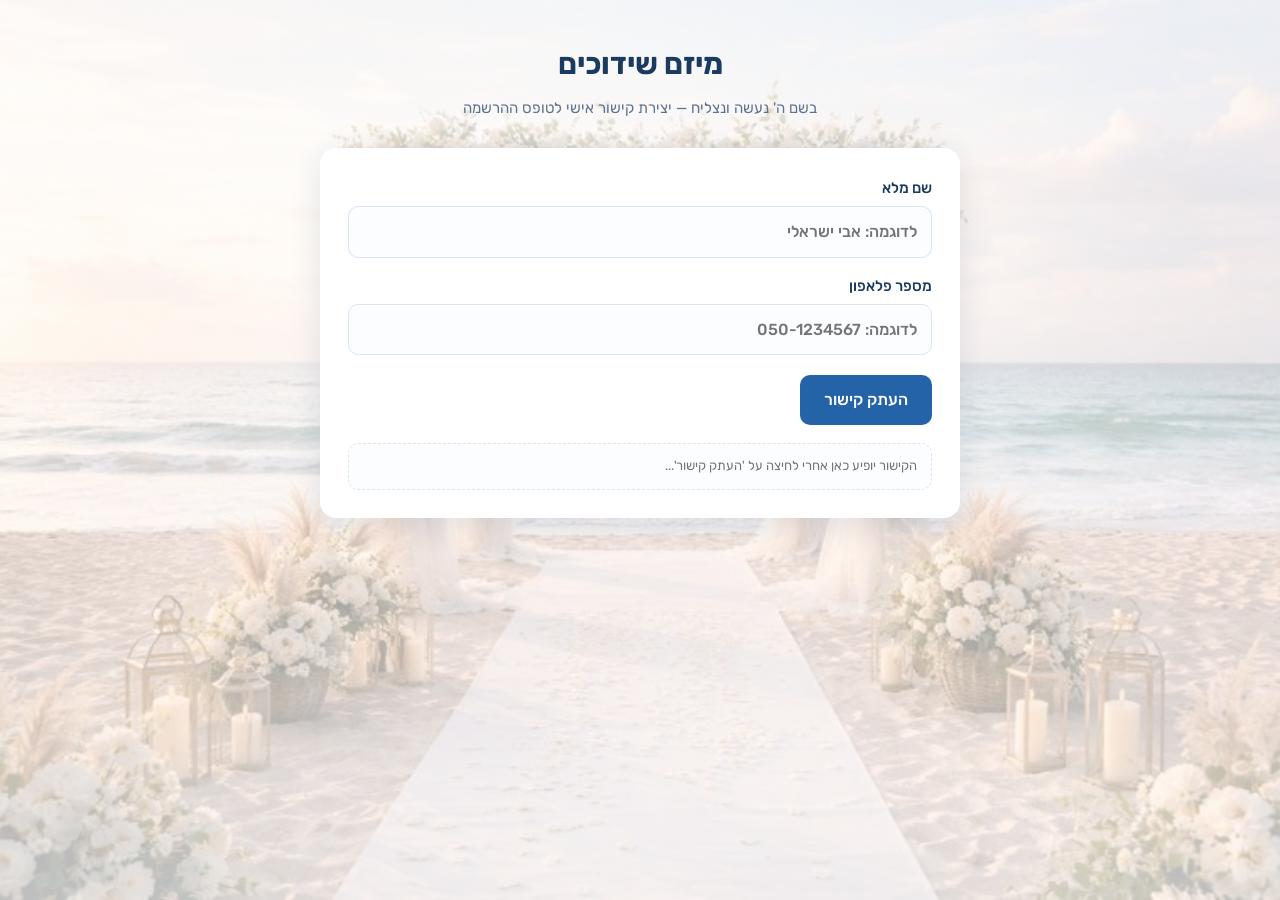
==== index.html @ c4064b29 "Publish datelink tools site" ====
<!doctype html>
<html lang="he" dir="rtl">
<head>
  <meta charset="utf-8">
  <meta name="viewport" content="width=device-width, initial-scale=1">
  <title>מיזם שידוכים — יצירת קישור אישי</title>
  <link rel="stylesheet" href="style.css">
</head>
<body>
  <div class="bg"></div>
  <div class="overlay"></div>

  <main class="wrap">
    <header class="brand">
      <h1>מיזם שידוכים</h1>
      <p class="sub">בשם ה' נעשה ונצליח — יצירת קישור אישי לטופס ההרשמה</p>
    </header>

    <section class="panel">
      <label class="field">שם מלא
        <input id="f-name" type="text" autocomplete="name" placeholder="לדוגמה: אבי ישראלי">
      </label>
      <div class="hint" id="hint-name">יש להזין שם מלא</div>

      <label class="field">מספר פלאפון
        <input id="f-phone" type="tel" autocomplete="tel" dir="rtl" placeholder="לדוגמה: 050-1234567">
      </label>
      <div class="hint" id="hint-phone">יש להזין מספר פלאפון תקין (לפחות 9 ספרות)</div>

      <div class="actions">
        <button id="b-copy" class="btn">העתק קישור</button>
      </div>

      <input id="f-link" class="linkout" readonly dir="ltr" placeholder="הקישור יופיע כאן אחרי לחיצה על 'העתק קישור'...">
    </section>
  </main>

  <div id="toast" class="toast" hidden></div>

  <script src="app.js"></script>
  <script>
    (function () {
      var T = window.Tools;
      var nameEl = document.getElementById('f-name');
      var phoneEl = document.getElementById('f-phone');
      var linkEl = document.getElementById('f-link');

      function validate() {
        var nameOk = nameEl.value.trim().length >= 2;
        var digits = (phoneEl.value || '').replace(/\D/g, '');
        var phoneOk = digits.length >= 9;
        document.getElementById('hint-name').classList.toggle('show', !nameOk && nameEl.value.trim() !== '');
        document.getElementById('hint-phone').classList.toggle('show', !phoneOk && phoneEl.value.trim() !== '');
        if (!nameOk) { document.getElementById('hint-name').classList.add('show'); nameEl.focus(); return null; }
        if (!phoneOk) { document.getElementById('hint-phone').classList.add('show'); phoneEl.focus(); return null; }
        return T.buildFormLink(nameEl.value, phoneEl.value);
      }

      document.getElementById('b-copy').addEventListener('click', function () {
        var url = validate();
        if (!url) return;
        linkEl.value = url;
        T.copyText(url).then(function (ok) {
          T.showToast(ok ? '✓ הקישור הועתק!' : 'הקישור מוכן — העתק אותו מהתיבה למטה', !ok);
        });
      });

      [nameEl, phoneEl].forEach(function (el) {
        el.addEventListener('input', function () {
          document.getElementById('hint-name').classList.remove('show');
          document.getElementById('hint-phone').classList.remove('show');
        });
      });

      // placeholder renders RTL while empty; URL value stays LTR
      function syncLinkDir() { linkEl.setAttribute('dir', linkEl.value ? 'ltr' : 'rtl'); }
      linkEl.setAttribute('dir', 'rtl');
      document.getElementById('b-copy').addEventListener('click', syncLinkDir);
    })();
  </script>
</body>
</html>
---- style.css ----
/* ===== מיזם שידוכים — כלים =====
   Same look & feel as the veerastich landing page: hero photo, white wash, Rubik, blue accents. */

@import url('fonts/fonts.css');

:root {
  --accent: #2563a8;
  --accent-dark: #1a3a60;
  --accent-soft: #e8f4fd;
  --wa: #25d366;
  --ink: #1a3a60;
  --muted: #5b7290;
  --line: #dbe6f0;
  --panel: #ffffff;
  --shadow: 0 8px 30px rgba(26, 58, 96, 0.12);
}

* { box-sizing: border-box; }

html { direction: rtl; }

body {
  margin: 0;
  min-height: 100vh;
  font-family: 'Rubik', system-ui, -apple-system, 'Segoe UI', Arial, sans-serif;
  background: #ffffff;
  color: var(--ink);
  line-height: 1.6;
}

/* background: hero photo + translucent white wash (same as the landing page) */
.bg {
  position: fixed;
  inset: 0;
  z-index: 0;
  background: url('media/hero-bg.jpg') center / cover no-repeat;
}
.overlay {
  position: fixed;
  inset: 0;
  z-index: 0;
  background: linear-gradient(to bottom, rgba(255, 255, 255, 0.78), rgba(255, 255, 255, 0.62) 60%, rgba(255, 255, 255, 0.75));
}
.wrap { position: relative; z-index: 1; max-width: 680px; margin: 0 auto; padding: 40px 20px 80px; }

.brand { text-align: center; margin-bottom: 28px; }
.brand h1 {
  margin: 0;
  font-size: 30px;
  font-weight: 700;
  color: var(--accent-dark);
}
.brand .sub { margin: 8px 0 0; color: var(--muted); font-size: 15px; }

.panel {
  background: var(--panel);
  border-radius: 16px;
  box-shadow: var(--shadow);
  padding: 28px;
  margin-bottom: 22px;
}
.panel h2 { margin: 0 0 16px; font-size: 18px; color: var(--accent-dark); }

label.field { display: block; margin-bottom: 16px; font-weight: 500; font-size: 15px; }
label.field input {
  display: block;
  width: 100%;
  margin-top: 6px;
  padding: 12px 14px;
  border: 1px solid var(--line);
  border-radius: 10px;
  font: inherit;
  font-size: 16px;
  color: var(--ink);
  background: #fbfdff;
}
label.field input:focus { outline: 2px solid rgba(37, 99, 168, 0.35); border-color: var(--accent); }
.hint { color: #c0392b; font-size: 13px; margin: -8px 0 12px; display: none; }
.hint.show { display: block; }

.actions { display: flex; gap: 12px; flex-wrap: wrap; margin-top: 20px; }
/* placeholders render RTL even on LTR fields (phone, CSV paste, link out).
   Chrome ignores direction on ::placeholder — the dir attribute is toggled in JS. */
input::placeholder, textarea::placeholder { direction: rtl; text-align: right; }
input[dir='ltr']::placeholder { text-align: right; }
/* phone input: RTL field for the Hebrew placeholder, but the typed number stays LTR */
input[dir='rtl'] { unicode-bidi: plaintext; }
.btn {
  border: none;
  border-radius: 10px;
  padding: 12px 24px;
  font: inherit;
  font-size: 16px;
  font-weight: 500;
  cursor: pointer;
  background: var(--accent);
  color: #fff;
  transition: background 0.15s;
}
.btn:hover { background: #1e5492; }
.btn:disabled { background: #b9c9da; cursor: default; }
.btn.ghost { background: var(--accent-soft); color: var(--accent); }
.btn.ghost:hover { background: #d9ecfa; }
.btn.small { padding: 8px 16px; font-size: 14px; }

.linkout {
  width: 100%;
  margin-top: 18px;
  padding: 12px 14px;
  border: 1px dashed var(--line);
  border-radius: 10px;
  background: #fbfdff;
  font: inherit;
  font-size: 13px;
  color: var(--muted);
}

/* toast */
.toast {
  position: fixed;
  bottom: 28px;
  left: 50%;
  transform: translateX(-50%);
  background: #1f9d55;
  color: #fff;
  padding: 10px 22px;
  border-radius: 999px;
  font-size: 15px;
  font-weight: 500;
  box-shadow: 0 6px 20px rgba(31, 157, 85, 0.4);
  z-index: 50;
}
.toast.err { background: #c0392b; box-shadow: 0 6px 20px rgba(192, 57, 43, 0.4); }

/* page 2: file / paste / status */
.drop {
  border: 2px dashed var(--line);
  border-radius: 12px;
  padding: 22px;
  text-align: center;
  color: var(--muted);
  margin-bottom: 14px;
  cursor: pointer;
  transition: border-color 0.15s, background 0.15s;
}
.drop:hover, .drop.over { border-color: var(--accent); background: #f6faff; }
.drop input[type='file'] { display: none; }
textarea#f-paste {
  width: 100%;
  min-height: 110px;
  padding: 12px 14px;
  border: 1px solid var(--line);
  border-radius: 10px;
  font: inherit;
  font-size: 13px;
  direction: ltr;
  text-align: left;
  color: var(--ink);
  background: #fbfdff;
  resize: vertical;
}
#status { margin-top: 12px; font-size: 14px; color: var(--muted); }
#status .ok { color: #1f9d55; font-weight: 500; }
#status .warn { color: #b9770e; }
#status .err { color: #c0392b; }

/* carousel */
.car { display: flex; flex-direction: column; gap: 16px; }
.crow { display: flex; align-items: center; justify-content: center; gap: 18px; }
.counter { flex: 0 0 auto; text-align: center; font-size: 15px; font-weight: 500; color: var(--muted); min-width: 90px; }
.navbtn {
  flex: 0 0 auto;
  border: 1px solid var(--line);
  background: #fff;
  color: var(--accent);
  font: inherit;
  font-size: 15px;
  font-weight: 500;
  padding: 12px 10px;
  border-radius: 12px;
  cursor: pointer;
  min-width: 96px;
}
.navbtn:hover:not(:disabled) { background: var(--accent-soft); }
.navbtn:disabled { opacity: 0.35; cursor: default; }
.card {
  margin: 0;
  white-space: pre-wrap;
  word-break: break-word;
  background: #f5f9fd;
  border: none;
  border-radius: 12px;
  padding: 22px 26px;
  box-shadow: 0 4px 22px rgba(26, 58, 96, 0.09);
  font: inherit;
  font-size: 15px;
  line-height: 1.7;
  max-height: 62vh;
  overflow: auto;
  color: var(--ink);
}

.kbd { font-size: 12px; color: var(--muted); margin-top: 10px; text-align: center; }
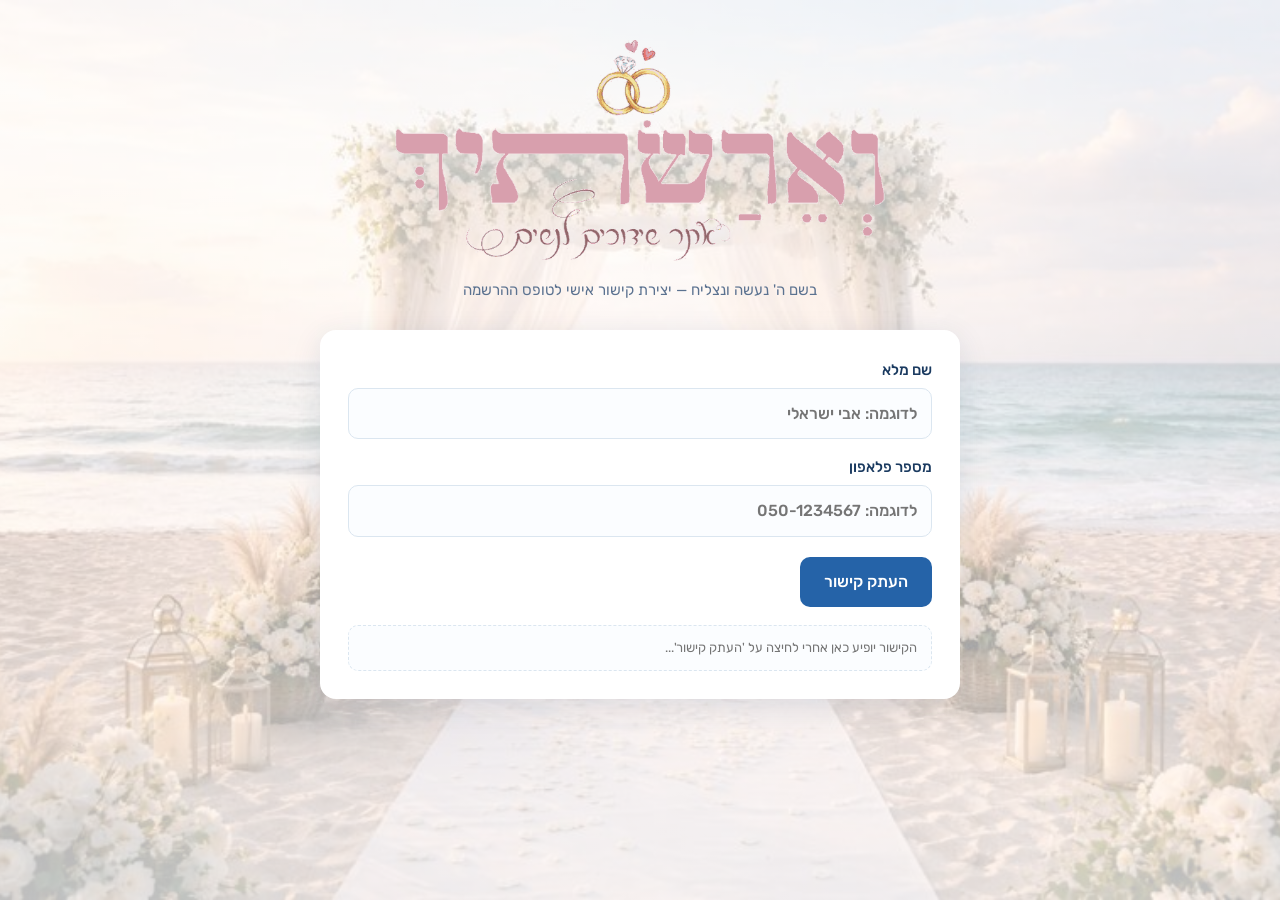
==== commit 5853521c: "Roulette as full-page overlay; card identity by personal phone - /export: 'להגרלה' opens the wheel a" ====
--- a/index.html
+++ b/index.html
@@ -12,7 +12,7 @@
 
   <main class="wrap">
     <header class="brand">
-      <h1>מיזם שידוכים</h1>
+      <img class="banner" src="[data-uri]" alt="וארשתיך">
       <p class="sub">בשם ה' נעשה ונצליח — יצירת קישור אישי לטופס ההרשמה</p>
     </header>
 
--- a/style.css
+++ b/style.css
@@ -44,6 +44,8 @@
 .wrap { position: relative; z-index: 1; max-width: 680px; margin: 0 auto; padding: 40px 20px 80px; }
 
 .brand { text-align: center; margin-bottom: 28px; }
+.brand .banner { width: min(490px, 92vw); display: block; margin: 0 auto 16px; }
+.brand .banner + h1 { margin-top: 0; }
 .brand h1 {
   margin: 0;
   font-size: 30px;
@@ -201,3 +203,371 @@
 }
 
 .kbd { font-size: 12px; color: var(--muted); margin-top: 10px; text-align: center; }
+
+/* photo strip on cards */
+.card-imgs { display: flex; flex-wrap: wrap; gap: 8px; }
+.card-imgs .photo { display: flex; gap: 8px; }
+.drop .hint { font-size: 12px; color: var(--muted); margin-top: 6px; }
+
+/* section 3: roulette tabs */
+.tabs {
+  display: flex;
+  gap: 4px;
+  background: #e9f0f7;
+  border-radius: 12px;
+  padding: 4px;
+}
+.tab {
+  flex: 1;
+  border: none;
+  background: transparent;
+  padding: 11px 14px;
+  border-radius: 9px;
+  font: inherit;
+  font-size: 15px;
+  font-weight: 500;
+  color: var(--muted);
+  cursor: pointer;
+  transition: background 0.15s, color 0.15s;
+}
+.tab:hover:not(.active) { color: var(--accent); }
+.tab.active {
+  background: #fff;
+  color: var(--accent);
+  font-weight: 600;
+  box-shadow: 0 2px 8px rgba(26, 58, 96, 0.14);
+}
+.ref-head { color: var(--muted); font-size: 13px; margin-top: 14px; }
+#group-list {
+  margin: 8px 0 0;
+  white-space: pre-wrap;
+  word-break: break-word;
+  background: #f5f9fd;
+  border-radius: 12px;
+  padding: 18px 22px;
+  font-size: 22px;
+  font-weight: 600;
+  line-height: 1.9;
+  color: var(--accent-dark);
+}
+
+
+/* ===== roulette page ===== */
+.rwrap { max-width: 760px; text-align: center; }
+.stage {
+  position: relative;
+  width: min(640px, 94vw);
+  height: min(640px, 94vw);
+  margin: 34px auto 6px;
+}
+.stage.breathe { animation: breathe 3.4s ease-in-out infinite alternate; }
+@keyframes breathe { from { transform: scale(1); } to { transform: scale(1.02); } }
+
+/* halo: breathing glow behind the wheel; ramps with --fx while spinning */
+.halo {
+  position: absolute;
+  inset: -60px;
+  border-radius: 50%;
+  background: radial-gradient(circle, rgba(37, 99, 168, 0.4), rgba(168, 85, 247, 0.32) 45%, transparent 70%);
+  filter: blur(8px);
+  animation: halo-pulse 2.6s ease-in-out infinite alternate;
+  transition: opacity 0.1s linear;
+}
+@keyframes halo-pulse {
+  from { opacity: 0.5; transform: scale(0.96); }
+  to   { opacity: 1;    transform: scale(1.04); }
+}
+.spinning .halo { animation-duration: 0.65s; opacity: calc(0.75 + var(--fx, 0) * 0.25); }
+
+/* flare bursts — full radial flash, screen-blended; intensity follows --fx */
+.flare-wrap {
+  position: absolute;
+  inset: -80px;
+  border-radius: 50%;
+  opacity: calc(var(--fx, 0) * 0.95);
+  pointer-events: none;
+  z-index: 1;
+}
+.flare {
+  position: absolute;
+  inset: 0;
+  border-radius: 50%;
+  background: radial-gradient(circle, rgba(255, 255, 255, 0.95), rgba(168, 85, 247, 0.45) 35%, transparent 62%);
+  mix-blend-mode: screen;
+  animation: flare-burst 5.5s linear infinite;
+}
+@keyframes flare-burst {
+  0%, 100% { opacity: 0; transform: scale(0.85); }
+  12% { opacity: 0.9; transform: scale(1.06); }
+  20% { opacity: 0.12; }
+  38% { opacity: 0.8; transform: scale(1.12); }
+  46% { opacity: 0.1; }
+  64% { opacity: 0.75; transform: scale(1.04); }
+  72% { opacity: 0.12; }
+  88% { opacity: 0.85; transform: scale(1.1); }
+  95% { opacity: 0.15; }
+}
+
+/* radial streaks over the wheel — visible only while fast */
+.streaks {
+  position: absolute;
+  inset: 0;
+  border-radius: 50%;
+  background: repeating-conic-gradient(rgba(255, 255, 255, 0.18) 0deg 2deg, transparent 2deg 16deg);
+  opacity: calc(var(--fx, 0) * 0.55);
+  -webkit-mask: radial-gradient(closest-side, transparent 30%, #000 40%, #000 66%, transparent 76%);
+          mask: radial-gradient(closest-side, transparent 30%, #000 40%, #000 66%, transparent 76%);
+  pointer-events: none;
+  z-index: 1;
+}
+
+/* LED rim: gold dots that hue-shift with speed */
+.rim {
+  position: absolute;
+  inset: 6px;
+  border-radius: 50%;
+  border: 3px solid rgba(255, 215, 106, 0.75);
+  box-shadow: 0 0 34px rgba(245, 158, 11, 0.5), inset 0 0 26px rgba(37, 99, 168, 0.35);
+  background: repeating-conic-gradient(rgba(255, 215, 106, 0.95) 0deg 4deg, rgba(255, 215, 106, 0) 4deg 22deg);
+  -webkit-mask: radial-gradient(closest-side, transparent 89%, #000 91%);
+          mask: radial-gradient(closest-side, transparent 89%, #000 91%);
+  transition: filter 0.12s linear;
+}
+.spinning .rim {
+  animation: rim-rot 0.6s linear infinite;
+  filter: saturate(calc(1 + var(--fx, 0) * 2.4)) hue-rotate(calc(var(--fx, 0) * 150deg))
+          brightness(calc(1 + var(--fx, 0) * 0.4));
+}
+@keyframes rim-rot { from { transform: rotate(0deg); } to { transform: rotate(360deg); } }
+
+/* the wheel itself: deep navy prize wheel */
+.wheel {
+  position: absolute;
+  inset: 46px;
+  border-radius: 50%;
+  background:
+    radial-gradient(circle at 32% 24%, #24436b, #0e1d33 70%),
+    repeating-conic-gradient(rgba(255, 255, 255, 0.05) 0deg 1.5deg, transparent 1.5deg 30deg);
+  background-blend-mode: overlay;
+  box-shadow: 0 14px 60px rgba(10, 20, 38, 0.55), inset 0 0 0 3px rgba(255, 255, 255, 0.1),
+              inset 0 0 60px rgba(0, 0, 0, 0.55);
+  transition: transform 5.5s cubic-bezier(0.12, 0.8, 0.08, 1);
+  will-change: transform;
+}
+.chip {
+  position: absolute;
+  left: 50%;
+  top: 50%;
+  padding: 7px 20px;
+  max-width: 230px;
+  white-space: nowrap;
+  overflow: hidden;
+  text-overflow: ellipsis;
+  border-radius: 999px;
+  background: linear-gradient(180deg, #ffffff, #f1f7fd);
+  color: var(--accent-dark);
+  border: 2px solid rgba(245, 158, 11, 0.55);
+  box-shadow: 0 4px 14px rgba(10, 20, 38, 0.4);
+  transition: background 0.3s, box-shadow 0.3s;
+}
+.chip span { display: block; font-weight: 600; animation: chip-glow 2.6s ease-in-out infinite; }
+@keyframes chip-glow { 0%, 100% { opacity: 0.8; } 50% { opacity: 1; } }
+.chip.winner {
+  background: linear-gradient(135deg, #ffe08a, #f59e0b);
+  color: #7c2d12;
+  border-color: #fbbf24;
+  box-shadow: 0 0 42px rgba(245, 158, 11, 0.95);
+  z-index: 3;
+}
+
+.pointer {
+  position: absolute;
+  top: 10px;
+  left: 50%;
+  transform: translateX(-50%);
+  width: 0;
+  height: 0;
+  border-left: 17px solid transparent;
+  border-right: 17px solid transparent;
+  border-top: 30px solid #fbbf24;
+  filter: drop-shadow(0 0 14px rgba(251, 191, 36, 0.95));
+  z-index: 6;
+}
+.spinning .pointer { animation: pointer-glow 0.5s linear infinite; }
+@keyframes pointer-glow { 0%, 100% { filter: drop-shadow(0 0 10px rgba(251, 191, 36, 0.7)); } 50% { filter: drop-shadow(0 0 26px rgba(251, 191, 36, 1)); } }
+
+/* hub: mechanical gold core with sonar rings, no icons */
+.hub {
+  position: absolute;
+  left: 50%;
+  top: 50%;
+  transform: translate(-50%, -50%);
+  width: 88px;
+  height: 88px;
+  border-radius: 50%;
+  background:
+    radial-gradient(circle at 35% 30%, #ffe9a8, #f59e0b 55%, #92400e);
+  box-shadow: 0 0 40px rgba(245, 158, 11, 0.65), inset 0 0 14px rgba(255, 255, 255, 0.4);
+  z-index: 4;
+}
+.hub::before, .hub::after {
+  content: '';
+  position: absolute;
+  inset: -12px;
+  border-radius: 50%;
+  border: 2px solid rgba(255, 215, 106, 0.55);
+  animation: sonar 2.6s ease-out infinite;
+  pointer-events: none;
+}
+.hub::after { animation-delay: 1.3s; }
+@keyframes sonar {
+  0%   { transform: scale(0.75); opacity: 1; }
+  100% { transform: scale(2); opacity: 0; }
+}
+.spinning .hub { animation: hub-spin 0.9s linear infinite; }
+.spinning .hub::before, .spinning .hub::after { animation-duration: 0.5s; }
+@keyframes hub-spin { from { transform: translate(-50%, -50%) rotate(0deg); } to { transform: translate(-50%, -50%) rotate(360deg); } }
+.landed .hub { animation: hub-pop 0.6s cubic-bezier(0.2, 1.4, 0.4, 1); }
+@keyframes hub-pop { 0% { transform: translate(-50%, -50%) scale(0.55); } 100% { transform: translate(-50%, -50%) scale(1); } }
+.landed .wheel { box-shadow: 0 0 60px rgba(245, 158, 11, 0.6), inset 0 0 0 3px rgba(255, 255, 255, 0.1); }
+
+/* ambient dust + speed sparks */
+.dust {
+  position: absolute;
+  border-radius: 50%;
+  background: radial-gradient(circle, #fff, rgba(255, 215, 106, 0.8));
+  opacity: 0;
+  animation: dust-twinkle 4s ease-in-out infinite;
+  pointer-events: none;
+  z-index: 1;
+}
+@keyframes dust-twinkle {
+  0%, 100% { opacity: 0; transform: scale(0.6); }
+  50% { opacity: 0.9; transform: scale(1.2); }
+}
+.spark {
+  position: absolute;
+  width: 7px;
+  height: 7px;
+  border-radius: 50%;
+  background: radial-gradient(circle, #fff, #ffd76a 60%, transparent);
+  box-shadow: 0 0 10px 2px rgba(255, 215, 106, 0.85);
+  animation: spark-fly 0.85s ease-out forwards;
+  pointer-events: none;
+  z-index: 2;
+}
+@keyframes spark-fly {
+  from { opacity: 1; transform: translate(0, 0) scale(1); }
+  to   { opacity: 0; transform: translate(var(--dx, 40px), var(--dy, -40px)) scale(0.3); }
+}
+.wave {
+  position: absolute;
+  left: 50%;
+  top: 50%;
+  width: 170px;
+  height: 170px;
+  margin: -85px 0 0 -85px;
+  border-radius: 50%;
+  border: 3px solid rgba(255, 215, 106, 0.9);
+  box-shadow: 0 0 34px rgba(255, 215, 106, 0.5);
+  pointer-events: none;
+  z-index: 3;
+}
+
+/* vignette: darkens the edges in proportion to speed */
+.stage::after {
+  content: '';
+  position: absolute;
+  inset: -80px;
+  border-radius: 50%;
+  background: radial-gradient(circle, transparent 52%, rgba(8, 14, 28, 0.55) 100%);
+  opacity: calc(var(--fx, 0) * 0.6);
+  pointer-events: none;
+  z-index: 1;
+}
+
+.pulse { animation: beat 0.35s ease-in-out 3; }
+@keyframes beat { 0%, 100% { transform: scale(1); } 50% { transform: scale(1.04); } }
+
+.actions.center { justify-content: center; }
+.spin-btn {
+  border-radius: 999px;
+  padding: 15px 42px;
+  font-size: 19px;
+  font-weight: 600;
+  background: linear-gradient(135deg, #2563a8, #7c3aed);
+  box-shadow: 0 6px 26px rgba(124, 58, 237, 0.45);
+}
+.spin-btn:hover { background: linear-gradient(135deg, #1e5492, #6d28d9); }
+.spin-btn:disabled { background: #b9c9da; box-shadow: none; }
+
+.reveal { margin-top: 24px; position: relative; }
+.reveal::before {
+  content: '';
+  position: absolute;
+  left: 50%;
+  top: 50%;
+  width: 130%;
+  height: 220%;
+  transform: translate(-50%, -50%);
+  background: conic-gradient(from 0deg, transparent, rgba(245, 158, 11, 0.4), transparent 25%,
+              rgba(236, 72, 153, 0.35), transparent 55%, rgba(139, 92, 246, 0.4), transparent);
+  filter: blur(20px);
+  animation: ring-rot 1.6s linear infinite;
+  pointer-events: none;
+  z-index: -1;
+}
+@keyframes ring-rot { from { transform: translate(-50%, -50%) rotate(0deg); } to { transform: translate(-50%, -50%) rotate(360deg); } }
+.reveal-tag { color: var(--muted); font-size: 14px; margin-bottom: 4px; }
+.reveal-name {
+  font-size: clamp(36px, 8vw, 54px);
+  font-weight: 800;
+  background: linear-gradient(90deg, #f59e0b, #ec4899, #8b5cf6);
+  -webkit-background-clip: text;
+  background-clip: text;
+  color: transparent;
+  filter: drop-shadow(0 0 18px rgba(251, 191, 36, 0.6));
+  animation: pop 0.65s cubic-bezier(0.2, 1.5, 0.4, 1) both;
+}
+@keyframes pop { 0% { transform: scale(0); opacity: 0; } 60% { transform: scale(1.15); } 100% { transform: scale(1); opacity: 1; } }
+
+/* landing fx */
+.flash {
+  position: fixed;
+  inset: 0;
+  z-index: 40;
+  pointer-events: none;
+  opacity: 0;
+  background: radial-gradient(circle at 50% 42%, rgba(255, 255, 255, 1), rgba(255, 255, 255, 0.65) 40%, transparent 70%);
+}
+.flash.go { animation: flash-anim 0.8s ease-out; }
+@keyframes flash-anim {
+  0% { opacity: 0; }
+  12% { opacity: 0.95; }
+  100% { opacity: 0; }
+}
+.confetti {
+  position: fixed;
+  top: -6vh;
+  width: 9px;
+  height: 14px;
+  border-radius: 2px;
+  z-index: 45;
+  animation-name: confetti-fall;
+  animation-timing-function: linear;
+  animation-fill-mode: forwards;
+}
+.confetti.star { clip-path: polygon(50% 0%, 61% 35%, 98% 35%, 68% 57%, 79% 91%, 50% 70%, 21% 91%, 32% 57%, 2% 35%, 39% 35%); }
+@keyframes confetti-fall {
+  0%   { transform: translateY(-6vh) rotate(0deg); opacity: 1; }
+  85%  { opacity: 1; }
+  100% { transform: translateY(108vh) rotate(680deg); opacity: 0; }
+}
+body.shake { animation: shake-anim 0.45s; }
+@keyframes shake-anim {
+  0%, 100% { transform: translate(0, 0); }
+  20% { transform: translate(-7px, 4px); }
+  40% { transform: translate(6px, -3px); }
+  60% { transform: translate(-4px, 2px); }
+  80% { transform: translate(3px, -2px); }
+}
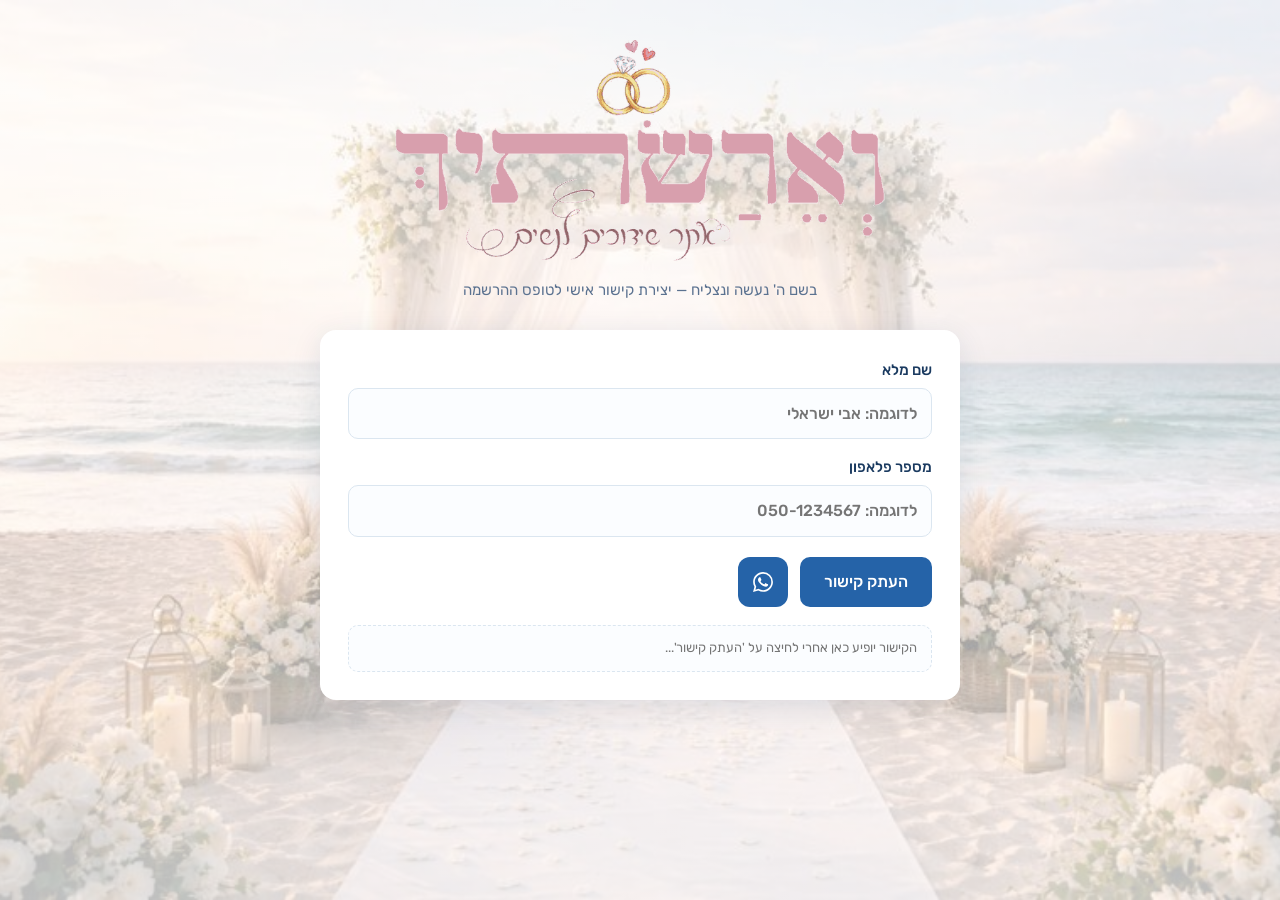
==== commit 1e20e090: "Landing share buttons + copyable winner phone - landing page: copy now carries the full message (the" ====
--- a/index.html
+++ b/index.html
@@ -29,6 +29,12 @@
 
       <div class="actions">
         <button id="b-copy" class="btn">העתק קישור</button>
+        <button id="b-share" class="btn icon-btn" type="button" title="שיתוף">
+          <svg viewBox="0 0 24 24" aria-hidden="true"><path d="M18 16.08c-.76 0-1.44.3-1.96.77L8.91 12.7c.05-.23.09-.46.09-.7s-.04-.47-.09-.7l7.05-4.11c.54.5 1.25.81 2.04.81 1.66 0 3-1.34 3-3s-1.34-3-3-3-3 1.34-3 3c0 .24.04.47.09.7L8.04 9.81C7.5 9.31 6.79 9 6 9c-1.66 0-3 1.34-3 3s1.34 3 3 3c.79 0 1.5-.31 2.04-.81l7.12 4.16c-.05.21-.08.43-.08.65 0 1.61 1.31 2.92 2.92 2.92 1.61 0 2.92-1.31 2.92-2.92s-1.31-2.92-2.92-2.92z"/></svg>
+        </button>
+        <button id="b-whatsapp" class="btn icon-btn" type="button" title="שיתוף בוואטסאפ">
+          <svg viewBox="0 0 24 24" aria-hidden="true"><path d="M17.472 14.382c-.297-.149-1.758-.867-2.03-.967-.273-.099-.471-.148-.67.15-.197.297-.767.966-.94 1.164-.173.199-.347.223-.644.075-.297-.15-1.255-.463-2.39-1.475-.883-.788-1.48-1.761-1.653-2.059-.173-.297-.018-.458.13-.606.134-.133.298-.347.446-.52.149-.174.198-.298.298-.497.099-.198.05-.371-.025-.52-.075-.149-.669-1.612-.916-2.207-.242-.579-.487-.5-.669-.51-.173-.008-.371-.01-.57-.01-.198 0-.52.074-.792.372-.272.297-1.04 1.016-1.04 2.479 0 1.462 1.065 2.875 1.213 3.074.149.198 2.096 3.2 5.077 4.487.709.306 1.262.489 1.694.625.712.227 1.36.195 1.871.118.571-.085 1.758-.719 2.006-1.413.248-.694.248-1.289.173-1.413-.074-.124-.272-.198-.57-.347m-5.421 7.403h-.004a9.87 9.87 0 01-5.031-1.378l-.361-.214-3.741.982.998-3.648-.235-.374a9.86 9.86 0 01-1.51-5.26c.001-5.45 4.436-9.884 9.888-9.884 2.64 0 5.122 1.03 6.988 2.898a9.825 9.825 0 012.893 6.994c-.003 5.45-4.437 9.884-9.885 9.884m8.413-18.297A11.815 11.815 0 0012.05 0C5.495 0 .16 5.335.157 11.892c0 2.096.547 4.142 1.588 5.945L.057 24l6.305-1.654a11.882 11.882 0 005.683 1.448h.005c6.554 0 11.89-5.335 11.893-11.893a11.821 11.821 0 00-3.48-8.413z"/></svg>
+        </button>
       </div>
 
       <input id="f-link" class="linkout" readonly dir="ltr" placeholder="הקישור יופיע כאן אחרי לחיצה על 'העתק קישור'...">
@@ -60,9 +66,28 @@
         var url = validate();
         if (!url) return;
         linkEl.value = url;
-        T.copyText(url).then(function (ok) {
-          T.showToast(ok ? '✓ הקישור הועתק!' : 'הקישור מוכן — העתק אותו מהתיבה למטה', !ok);
+        T.copyText(T.buildShareText(url)).then(function (ok) {
+          T.showToast(ok ? '✓ הטקסט הועתק!' : 'הקישור מוכן — העתק אותו מהתיבה למטה', !ok);
         });
+      });
+
+      // system share: only available on some platforms (not desktop Firefox) —
+      // hide the button entirely when the API is missing
+      document.getElementById('b-share').addEventListener('click', function () {
+        var url = validate();
+        if (!url) return;
+        linkEl.value = url;
+        syncLinkDir();
+        navigator.share({ title: 'מיזם שידוכים וארשתיך', text: T.buildShareText(url) }).catch(function () {});
+      });
+      if (!navigator.share) document.getElementById('b-share').hidden = true;
+
+      document.getElementById('b-whatsapp').addEventListener('click', function () {
+        var url = validate();
+        if (!url) return;
+        linkEl.value = url;
+        syncLinkDir();
+        window.open('https://wa.me/?text=' + encodeURIComponent(T.buildShareText(url)), '_blank', 'noopener');
       });
 
       [nameEl, phoneEl].forEach(function (el) {
@@ -76,6 +101,16 @@
       function syncLinkDir() { linkEl.setAttribute('dir', linkEl.value ? 'ltr' : 'rtl'); }
       linkEl.setAttribute('dir', 'rtl');
       document.getElementById('b-copy').addEventListener('click', syncLinkDir);
+
+      // keep the icon buttons square next to the (taller) copy button: the flex
+      // row stretches their height, so mirror it back into the width
+      function syncIconBtns() {
+        document.querySelectorAll('.btn.icon-btn').forEach(function (b) {
+          b.style.width = Math.round(b.getBoundingClientRect().height) + 'px';
+        });
+      }
+      syncIconBtns();
+      window.addEventListener('resize', syncIconBtns);
     })();
   </script>
 </body>
--- a/style.css
+++ b/style.css
@@ -81,6 +81,20 @@
 .hint.show { display: block; }
 
 .actions { display: flex; gap: 12px; flex-wrap: wrap; margin-top: 20px; }
+.btn.icon-btn {
+  display: inline-flex;
+  align-items: center;
+  justify-content: center;
+  width: auto;
+  aspect-ratio: 1;
+  padding: 0;
+  border-radius: 12px;
+  flex-shrink: 0;
+  /* no fixed height either — the flex row stretches it to match the copy
+     button, and aspect-ratio keeps it a perfect square next to it */
+}
+.btn.icon-btn svg { width: 20px; height: 20px; fill: currentColor; }
+.btn.icon-btn[hidden] { display: none; } /* the hidden attr loses to the class display rule otherwise */
 /* placeholders render RTL even on LTR fields (phone, CSV paste, link out).
    Chrome ignores direction on ::placeholder — the dir attribute is toggled in JS. */
 input::placeholder, textarea::placeholder { direction: rtl; text-align: right; }
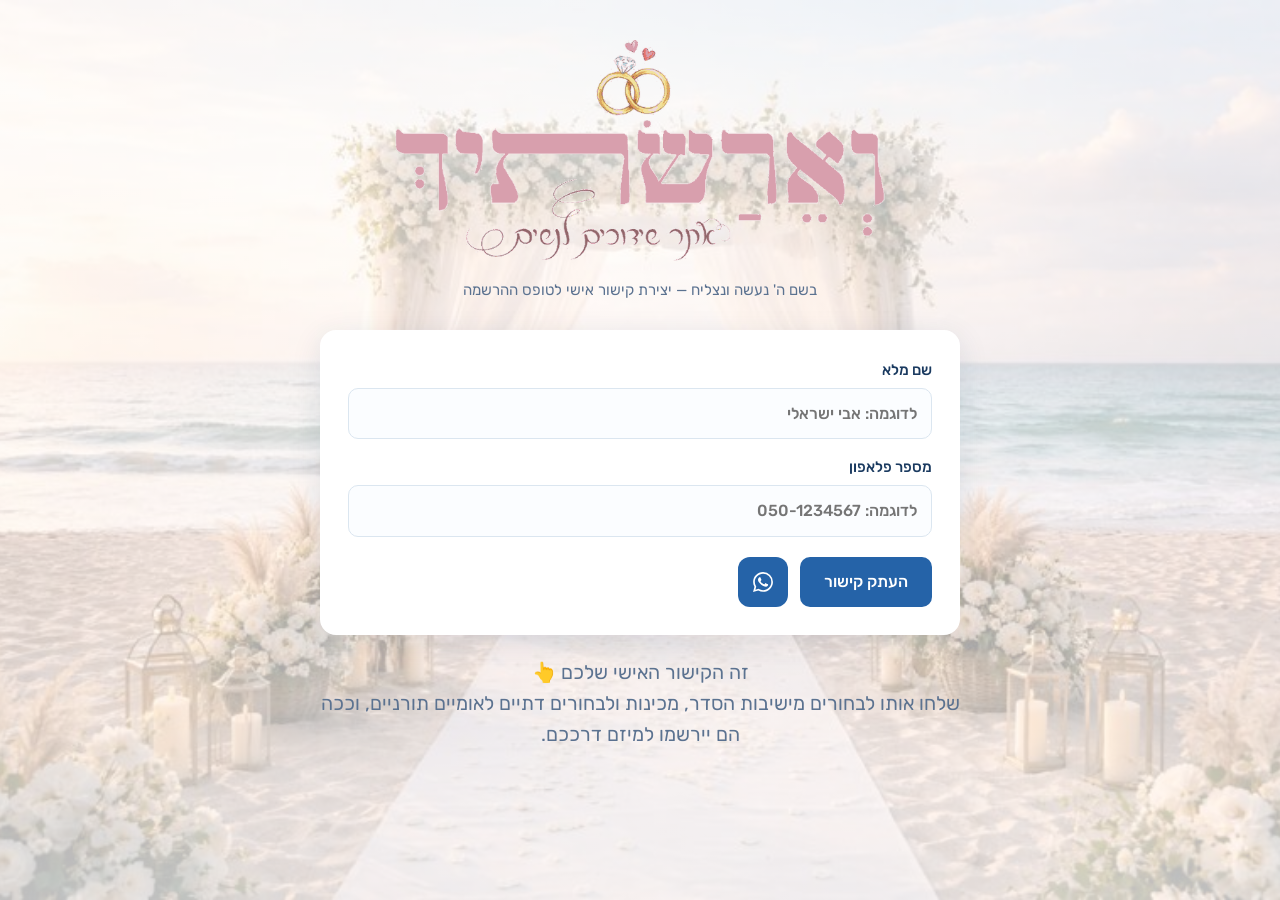
==== commit 383653bb: "Generator page: replace link box with personal-link note The URL input under the share buttons is re" ====
--- a/index.html
+++ b/index.html
@@ -36,9 +36,10 @@
           <svg viewBox="0 0 24 24" aria-hidden="true"><path d="M17.472 14.382c-.297-.149-1.758-.867-2.03-.967-.273-.099-.471-.148-.67.15-.197.297-.767.966-.94 1.164-.173.199-.347.223-.644.075-.297-.15-1.255-.463-2.39-1.475-.883-.788-1.48-1.761-1.653-2.059-.173-.297-.018-.458.13-.606.134-.133.298-.347.446-.52.149-.174.198-.298.298-.497.099-.198.05-.371-.025-.52-.075-.149-.669-1.612-.916-2.207-.242-.579-.487-.5-.669-.51-.173-.008-.371-.01-.57-.01-.198 0-.52.074-.792.372-.272.297-1.04 1.016-1.04 2.479 0 1.462 1.065 2.875 1.213 3.074.149.198 2.096 3.2 5.077 4.487.709.306 1.262.489 1.694.625.712.227 1.36.195 1.871.118.571-.085 1.758-.719 2.006-1.413.248-.694.248-1.289.173-1.413-.074-.124-.272-.198-.57-.347m-5.421 7.403h-.004a9.87 9.87 0 01-5.031-1.378l-.361-.214-3.741.982.998-3.648-.235-.374a9.86 9.86 0 01-1.51-5.26c.001-5.45 4.436-9.884 9.888-9.884 2.64 0 5.122 1.03 6.988 2.898a9.825 9.825 0 012.893 6.994c-.003 5.45-4.437 9.884-9.885 9.884m8.413-18.297A11.815 11.815 0 0012.05 0C5.495 0 .16 5.335.157 11.892c0 2.096.547 4.142 1.588 5.945L.057 24l6.305-1.654a11.882 11.882 0 005.683 1.448h.005c6.554 0 11.89-5.335 11.893-11.893a11.821 11.821 0 00-3.48-8.413z"/></svg>
         </button>
       </div>
+    </section>
 
-      <input id="f-link" class="linkout" readonly dir="ltr" placeholder="הקישור יופיע כאן אחרי לחיצה על 'העתק קישור'...">
-    </section>
+    <p class="share-note">זה הקישור האישי שלכם 👆<br>
+שלחו אותו לבחורים מישיבות הסדר, מכינות ולבחורים דתיים לאומיים תורניים, וככה הם יירשמו למיזם דרככם.</p>
   </main>
 
   <div id="toast" class="toast" hidden></div>
@@ -49,9 +50,12 @@
       var T = window.Tools;
       var nameEl = document.getElementById('f-name');
       var phoneEl = document.getElementById('f-phone');
-      var linkEl = document.getElementById('f-link');
 
-      function validate() {
+      /* which form this share page feeds: /b → boys form, anywhere else → girls.
+     Both routes serve this same page (see b/). */
+  var FORM = /\/b(?:\/|$)/.test(location.pathname) ? 'boys' : 'girls';
+
+  function validate() {
         var nameOk = nameEl.value.trim().length >= 2;
         var digits = (phoneEl.value || '').replace(/\D/g, '');
         var phoneOk = digits.length >= 9;
@@ -59,35 +63,32 @@
         document.getElementById('hint-phone').classList.toggle('show', !phoneOk && phoneEl.value.trim() !== '');
         if (!nameOk) { document.getElementById('hint-name').classList.add('show'); nameEl.focus(); return null; }
         if (!phoneOk) { document.getElementById('hint-phone').classList.add('show'); phoneEl.focus(); return null; }
-        return T.buildFormLink(nameEl.value, phoneEl.value);
+        return T.buildFormLink(nameEl.value, phoneEl.value, FORM);
       }
 
+      // the short /sh link (blank page that redirects to the form) is what we
+      // show and share
+      function shortLink() { return T.buildShareUrl(nameEl.value, phoneEl.value, undefined, FORM); }
+
       document.getElementById('b-copy').addEventListener('click', function () {
-        var url = validate();
-        if (!url) return;
-        linkEl.value = url;
-        T.copyText(T.buildShareText(url)).then(function (ok) {
-          T.showToast(ok ? '✓ הטקסט הועתק!' : 'הקישור מוכן — העתק אותו מהתיבה למטה', !ok);
+        if (!validate()) return;
+        T.copyText(T.buildShareText(shortLink())).then(function (ok) {
+          if (ok) T.showToast('✓ הטקסט הועתק!');
+          else T.showToast('לא הצלחנו להעתיק אוטומטית — נסה שוב', true);
         });
       });
 
       // system share: only available on some platforms (not desktop Firefox) —
       // hide the button entirely when the API is missing
       document.getElementById('b-share').addEventListener('click', function () {
-        var url = validate();
-        if (!url) return;
-        linkEl.value = url;
-        syncLinkDir();
-        navigator.share({ title: 'מיזם שידוכים וארשתיך', text: T.buildShareText(url) }).catch(function () {});
+        if (!validate()) return;
+        navigator.share({ title: 'מיזם השידוכים וְאֵרַשְׂתִּיךְ', text: T.buildShareText(shortLink()) }).catch(function () {});
       });
       if (!navigator.share) document.getElementById('b-share').hidden = true;
 
       document.getElementById('b-whatsapp').addEventListener('click', function () {
-        var url = validate();
-        if (!url) return;
-        linkEl.value = url;
-        syncLinkDir();
-        window.open('https://wa.me/?text=' + encodeURIComponent(T.buildShareText(url)), '_blank', 'noopener');
+        if (!validate()) return;
+        window.open('https://wa.me/?text=' + encodeURIComponent(T.buildShareText(shortLink())), '_blank', 'noopener');
       });
 
       [nameEl, phoneEl].forEach(function (el) {
@@ -96,11 +97,6 @@
           document.getElementById('hint-phone').classList.remove('show');
         });
       });
-
-      // placeholder renders RTL while empty; URL value stays LTR
-      function syncLinkDir() { linkEl.setAttribute('dir', linkEl.value ? 'ltr' : 'rtl'); }
-      linkEl.setAttribute('dir', 'rtl');
-      document.getElementById('b-copy').addEventListener('click', syncLinkDir);
 
       // keep the icon buttons square next to the (taller) copy button: the flex
       // row stretches their height, so mirror it back into the width
--- a/style.css
+++ b/style.css
@@ -119,16 +119,12 @@
 .btn.ghost:hover { background: #d9ecfa; }
 .btn.small { padding: 8px 16px; font-size: 14px; }
 
-.linkout {
-  width: 100%;
-  margin-top: 18px;
-  padding: 12px 14px;
-  border: 1px dashed var(--line);
-  border-radius: 10px;
-  background: #fbfdff;
-  font: inherit;
-  font-size: 13px;
+.share-note {
+  margin-top: 22px;
+  font-size: 19.5px;
+  line-height: 1.6;
   color: var(--muted);
+  text-align: center;
 }
 
 /* toast */
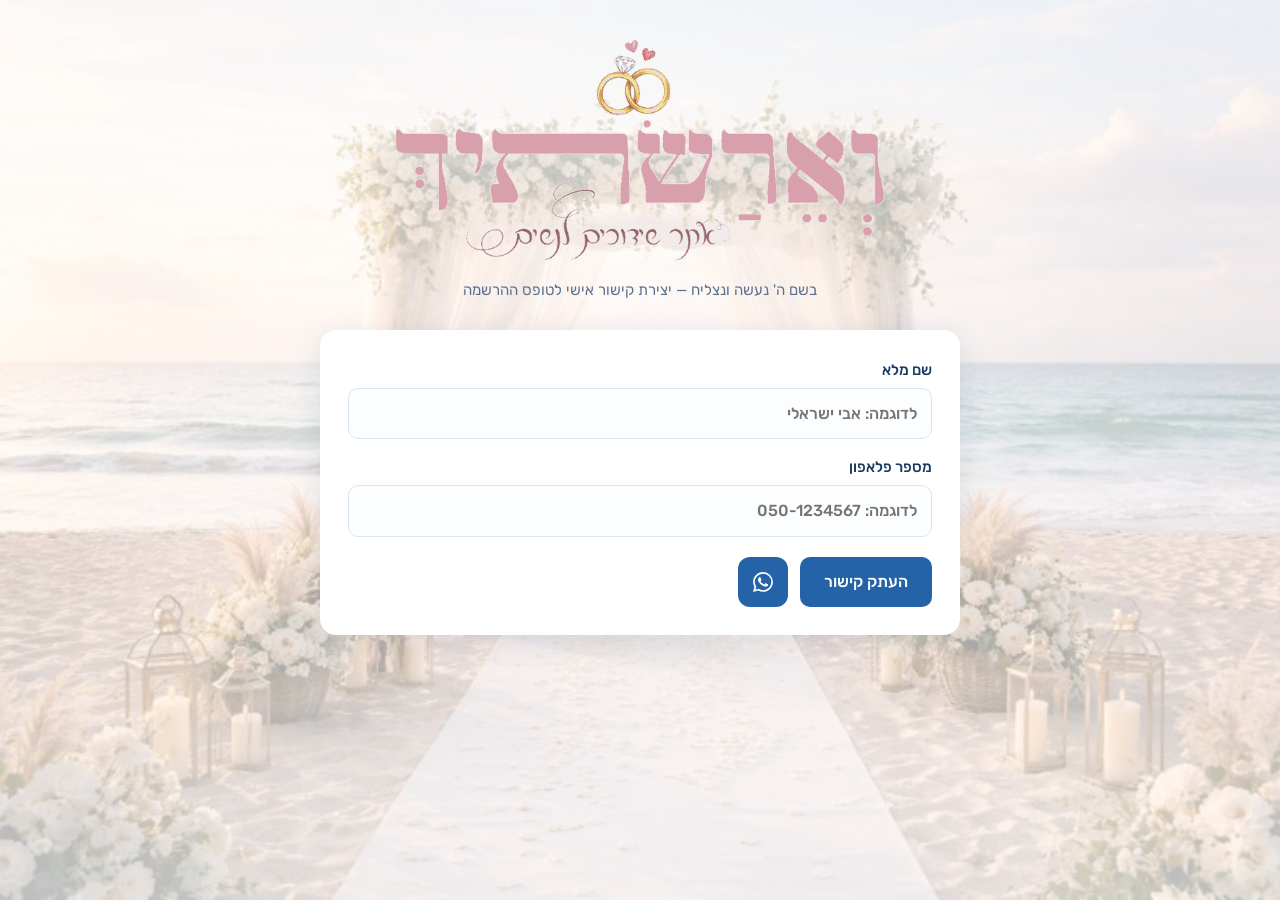
==== commit b586bb4f: "Generator page: note fades up after copying The personal-link note is hidden on load and transitions" ====
--- a/index.html
+++ b/index.html
@@ -50,6 +50,7 @@
       var T = window.Tools;
       var nameEl = document.getElementById('f-name');
       var phoneEl = document.getElementById('f-phone');
+      var noteEl = document.querySelector('.share-note');
 
       /* which form this share page feeds: /b → boys form, anywhere else → girls.
      Both routes serve this same page (see b/). */
@@ -72,6 +73,7 @@
 
       document.getElementById('b-copy').addEventListener('click', function () {
         if (!validate()) return;
+        noteEl.classList.add('show');
         T.copyText(T.buildShareText(shortLink())).then(function (ok) {
           if (ok) T.showToast('✓ הטקסט הועתק!');
           else T.showToast('לא הצלחנו להעתיק אוטומטית — נסה שוב', true);
--- a/style.css
+++ b/style.css
@@ -125,6 +125,13 @@
   line-height: 1.6;
   color: var(--muted);
   text-align: center;
+  opacity: 0;
+  transform: translateY(14px);
+  transition: opacity 0.6s ease, transform 0.6s ease;
+}
+.share-note.show {
+  opacity: 1;
+  transform: none;
 }
 
 /* toast */
